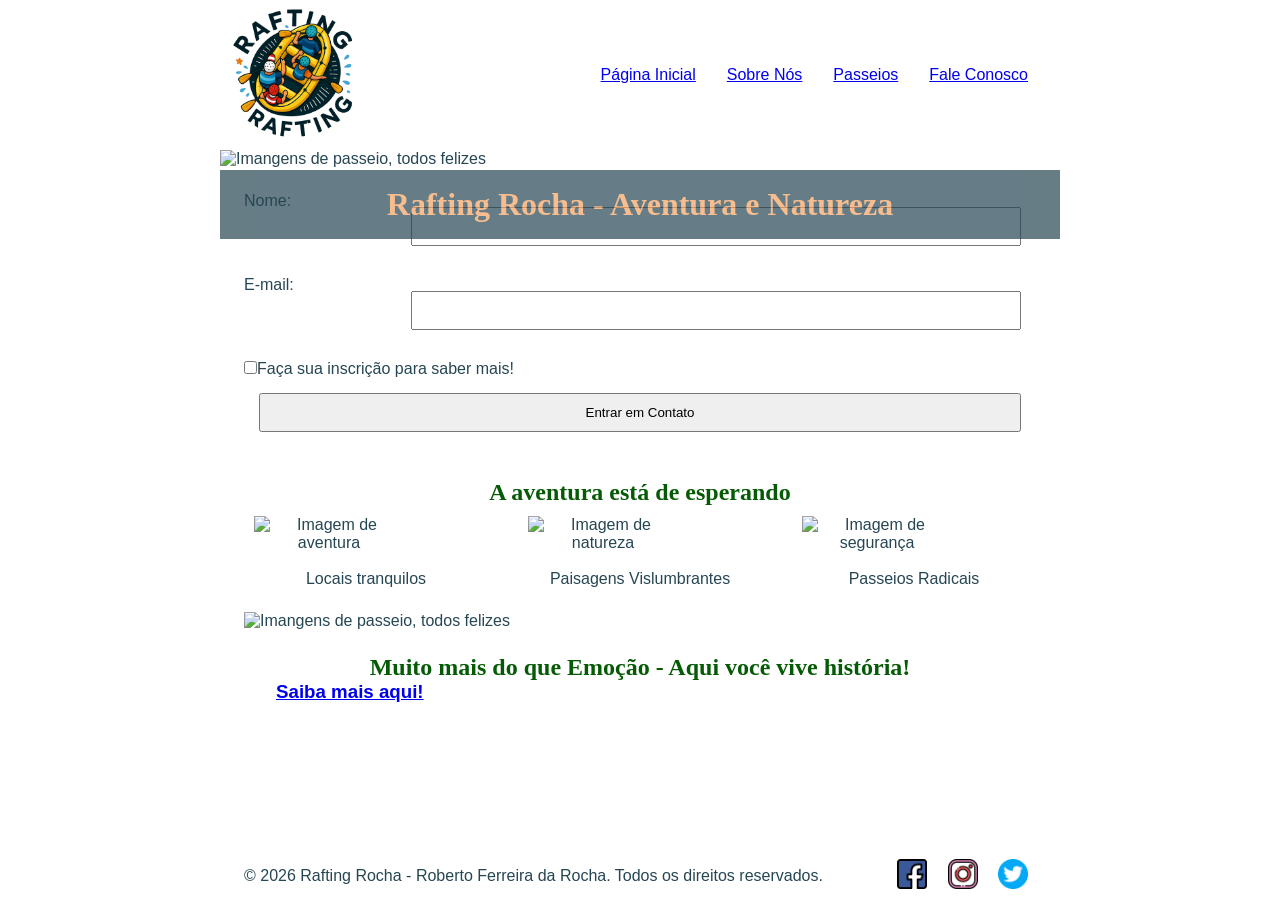
==== wwr/index.html @ 629948b9 "Create initial index.html for Rafting Rocha Initial HTML structure for the Rafting Rocha homepage wi" ====
<!DOCTYPE html> 
<html lang="pt-br">

<head>
    <meta charset="UTF-8">
    <meta name="viewport" content="width=device-width, initial-scale=1.0">
    <meta name="description" content="Página inicial - Conheça mais sobre a nossa empresa, nossa missão, visão e valores. Saiba como trabalhamos para oferecer os melhores serviços aos nossos clientes.">
    <meta name="author" content="Roberto Ferreira da Rocha">
    <link rel="stylesheet" href="estilos/rafting.css">
    <title>Página Inicial - Rafting Rocha</title>
</head>
<body>

    <header>
       <img src="imagens/logo.png" alt="Logo da Empresa" width="150">
       <nav>
           <ul>
               <li><a href="index.html">Página Inicial</a></li>
               <li><a href="sobre.html">Sobre Nós</a></li>
               <li><a href="passeios.html">Passeios</a></li>
               <li><a href="contato.html">Fale Conosco</a></li>
           </ul>
        </nav>
    </header>

    <main>

        <div class="hero">
            <img src="imagens/imagem_capa.jpg" alt="Imangens de passeio, todos felizes" width="100%">
            <h1>Rafting Rocha - Aventura e Natureza</h1>
        </div>

        <section>           
            <form>
                 <div class="linha-form">
                    <label for="q1">Nome:</label>
                    <input type="text" name="q1" id="q1">
                </div>
                
                <div class="linha-form">
                    <label for="q2">E-mail:</label>
                    <input type="email" name="q2" id="q2">
                </div>

                <label><input type="checkbox" id="inscricao" name="inscricao">Faça sua inscrição para saber mais!</label>
                <button type="submit">Entrar em Contato</button>
            </form>
        </section>

        <section>
            <h2>A aventura está de esperando</h2>
            <div class="bloco_imagens">
                <figure>
                    <img src="imagens/aguas_tranquilas.jpg" alt="Imagem de aventura" width="150">
                    <figcaption>Locais tranquilos</figcaption>
                </figure>
                <figure>
                    <img src="imagens/paisagem_linda.jpg" alt="Imagem de natureza" width="150">
                    <figcaption>Paisagens Vislumbrantes</figcaption>
                </figure>
                <figure>
                    <img src="imagens/adrenalina.jpg" alt="Imagem de segurança" width="150">
                    <figcaption>Passeios Radicais</figcaption>
                </figure>           
            </div>
           
        </section>     

        <section class="ofertas-grid">
            <img src="imagens/paisagem_capa.jpg" alt="Imangens de passeio, todos felizes" width="100%">
           <article>
                <h2>Muito mais do que Emoção - Aqui você vive história!</h2>   
                <h3><a href="passeios.html">Saiba mais aqui!</a></h3>  
            </article>

        </section>
        
    </main>


    <footer>

            <p>&copy; 2026 Rafting Rocha - Roberto Ferreira da Rocha. Todos os direitos reservados.</p>

            <nav class="redes-sociais">
                <a href="facebook.html"><img src="imagens/facebook.png" alt="Facebook" width="30"></a>
                <a href="instagram.html"><img src="imagens/instagram.png" alt="Instagram" width="30"></a>
                <a href="twitter.html"><img src="imagens/twitter.png" alt="Twitter" width="30"></a>
            </nav>

    </footer>

</body>
</html>
---- wwr/estilos/rafting.css ----
:root {

--cor-primaria: #055a05;
--cor-secondaria: #f4a261;
--cor-destaque1: #264653;
--cor-destaque-2: #e9c46a;  
--font-estilo: "Times New Roman", "Georgia", serif;
--fonte-body: "Arial", Helvetica, sans-serif;

}

* {
    margin: 0;
    padding: 0;
    box-sizing: border-box;
}

body {
    font-family: var(--fonte-body);
    color: var(--cor-destaque1);
}

header, footer {
    width: 840px;
    margin: 0 auto;
    display:flex;
    justify-content: space-between;
    align-items: center;
}

footer{
    margin-top: 100px;
}

main {
    width: 840px;
    margin: 0 auto;
   }

h1, h2 {
    font-family: var(--font-estilo);
    color:var(--cor-primaria);
    text-align: center;

}

nav, p, section, article {
    margin: 16px;
    padding: 8px;
       
}

section img {
    display:flex
}

a {
    padding: 8px;
}

.redes-sociais a {
    text-decoration: none;
}

.hero {

    position: relative;
}

.hero img {

    display: block;
    width: 100%;
    height: auto;
}

.hero h1 {

    position: absolute;
    top: 20px;
    width: 100%;
    padding: 16px;
    text-align:center;
    opacity: 0.7;
    background-color: var(--cor-destaque1);
    color: var(--cor-secondaria);

}

.hero article img {
    float: right;
    width: 125px;
}



.socialmedia a {

    text-decoration: none;
}

nav ul {
    list-style-type: none;
    display: flex;
    flex-wrap: wrap;
    max-width: 900px;
    margin: 0 auto;
    justify-content: space-around;
    align-items: center;
    gap: 15px;
}

nav li {
    
    flex: 1 1 auto;
}

.flex-container {
    border: 3px dashed darkcyan;
    background-color: var(--cor-destaque-2);
    display: flex;
    flex-direction: row;
}

.flex-item {
    width: 250px;
    margin: 1rem;
    border: 1px solid rgb(0 0 0 / 0.2);
    padding: 0.5rem;
    background-color: var(--cor-destaque-2);
    color: #333;
}

.bloco_imagens {
    display: flex;
    justify-content: space-around;
    gap: 30px;
}

.bloco_imagens img {
    width: 100%;
    max-width: 150px;
    height: auto;
}

.bloco_imagens figure {
    text-align: center;
    margin: 10px;
    flex: 1;
    text-align: center;
    
}

.conteudo-historia {
    display: flex;
    align-items: center;
    gap: 20px;
}

.conteudo-historia img {
    max-width: 150px;
    }

.conteudo-historia p {
    flex: 1;
}

.hero article {
    position: absolute;
    top: 100px;
    background-color: rgba(255 255 255 / 0.8);
}

.conteudo-contato {
    display:grid;
    grid-template-columns: 1fr 1fr;
    gap: 20px;
}

form {
    display:flex;
    flex-direction: column;
}


figure img{
    max-width:100%;
}

form input, form textarea, form button{
    padding: 10px;
    margin: 15px;
}

input[type="radio"], input[type="checkbox"]{
    margin: 0;
    padding: 0;
    width: auto;
    height:auto;
}

.linha-form{
    display:flex;
    margin-bottom: 15px;
}

.linha-form label, .linha-form p {
    width: 200px;
    text-align:left;

}

.coluna-opcoes {
    display: flex; 
    flex-direction: column;
}

.linha-form input[type="text"], 
.linha-form input[type="email"],
.linha-form textarea{
    width: 100%;
    padding: 10px;
}


.bloco_imagens figure img{
    width: 100%;
    height: 100%;
    object-fit: cover;

}
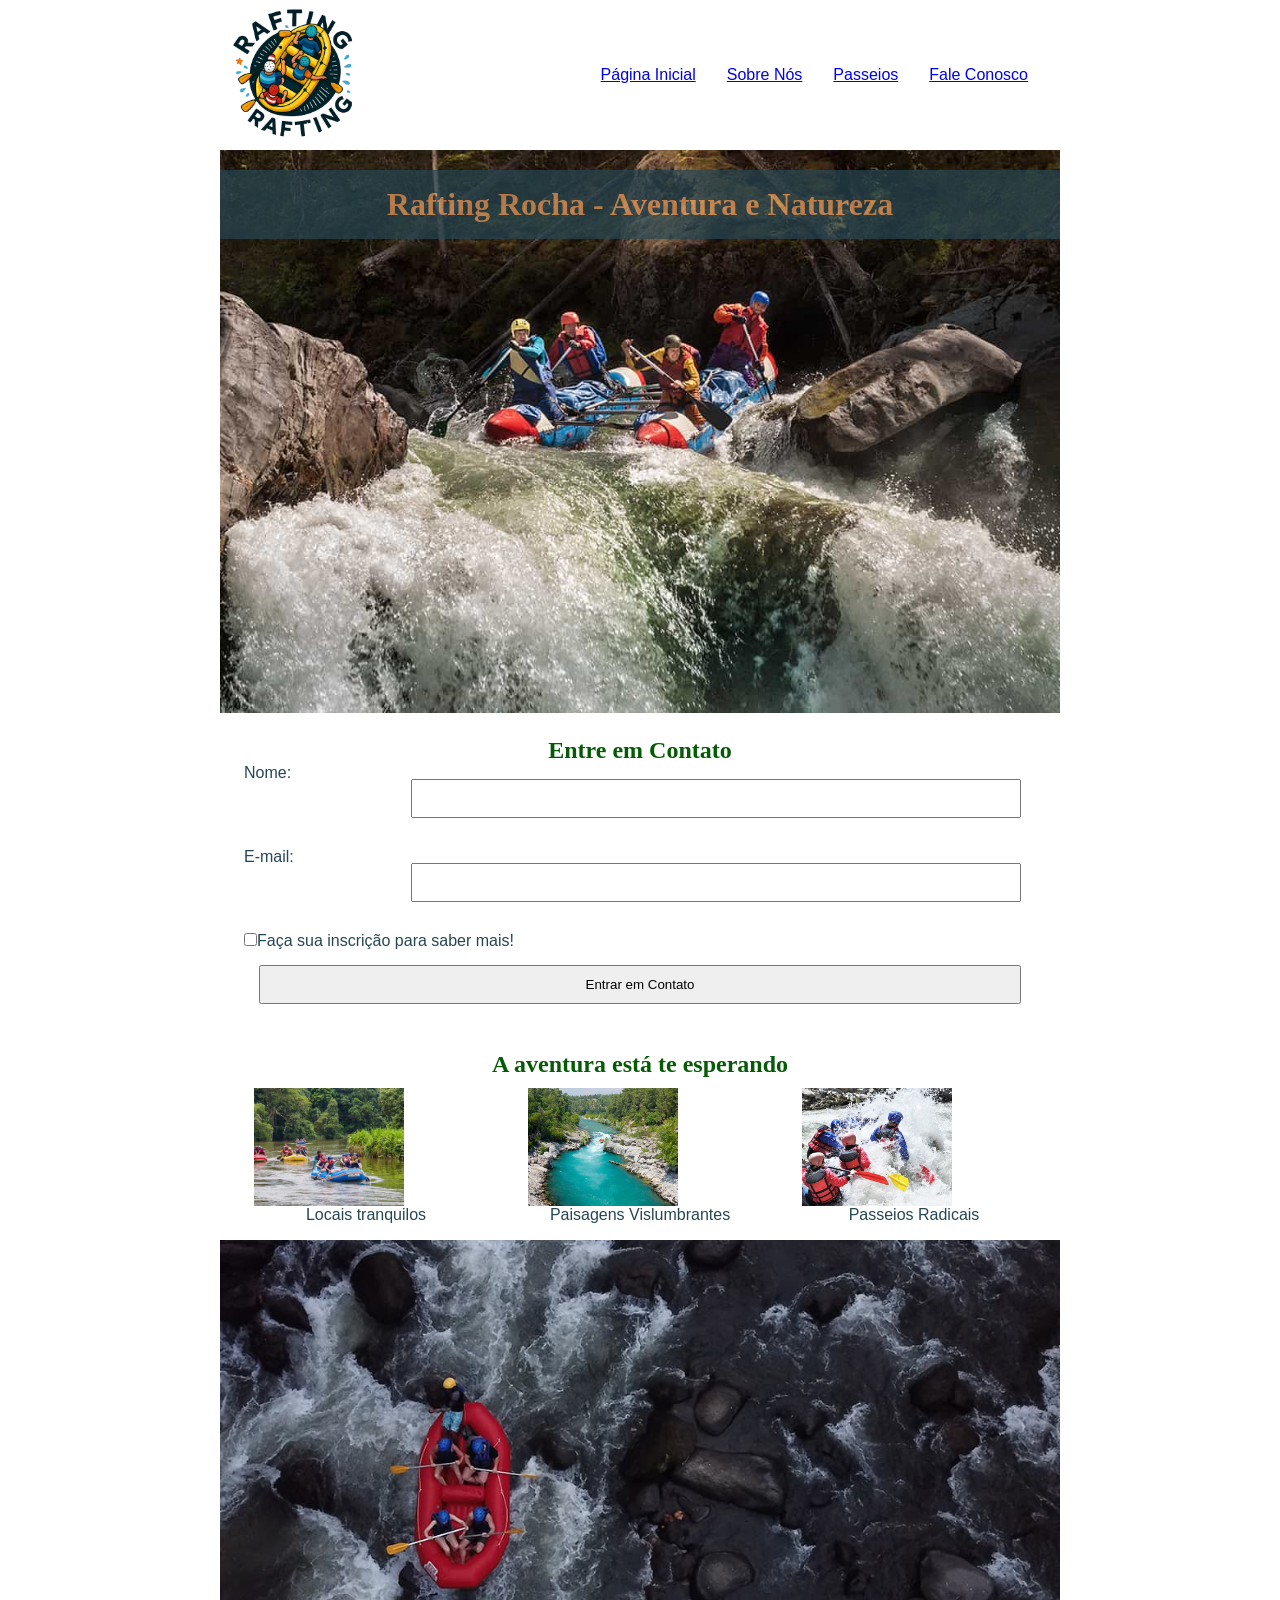
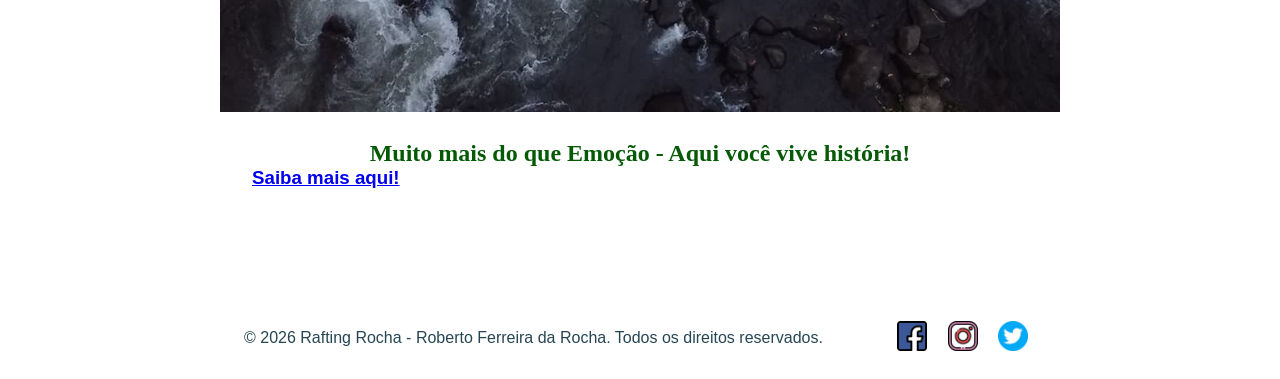
==== commit aed46d37: "Fix typos and improve HTML structure" ====
--- a/wwr/index.html
+++ b/wwr/index.html
@@ -26,11 +26,12 @@
     <main>
 
         <div class="hero">
-            <img src="imagens/imagem_capa.jpg" alt="Imangens de passeio, todos felizes" width="100%">
+            <img src="imagens/imagem_capa.jpg" alt="Imagens de passeio, todos felizes" style="width: 100%;">
             <h1>Rafting Rocha - Aventura e Natureza</h1>
         </div>
 
-        <section>           
+        <section>
+            <h2>Entre em Contato</h2>
             <form>
                  <div class="linha-form">
                     <label for="q1">Nome:</label>
@@ -48,7 +49,7 @@
         </section>
 
         <section>
-            <h2>A aventura está de esperando</h2>
+            <h2>A aventura está te esperando</h2>
             <div class="bloco_imagens">
                 <figure>
                     <img src="imagens/aguas_tranquilas.jpg" alt="Imagem de aventura" width="150">
@@ -61,19 +62,19 @@
                 <figure>
                     <img src="imagens/adrenalina.jpg" alt="Imagem de segurança" width="150">
                     <figcaption>Passeios Radicais</figcaption>
-                </figure>           
+                </figure>            
             </div>
-           
-        </section>     
+            
+        </section>      
 
-        <section class="ofertas-grid">
-            <img src="imagens/paisagem_capa.jpg" alt="Imangens de passeio, todos felizes" width="100%">
+        <div class="ofertas-grid">
+            <img src="imagens/paisagem_capa.jpg" alt="Imagens de passeio, todos felizes" style="width: 100%;">
            <article>
                 <h2>Muito mais do que Emoção - Aqui você vive história!</h2>   
                 <h3><a href="passeios.html">Saiba mais aqui!</a></h3>  
             </article>
 
-        </section>
+        </div>
         
     </main>
 
